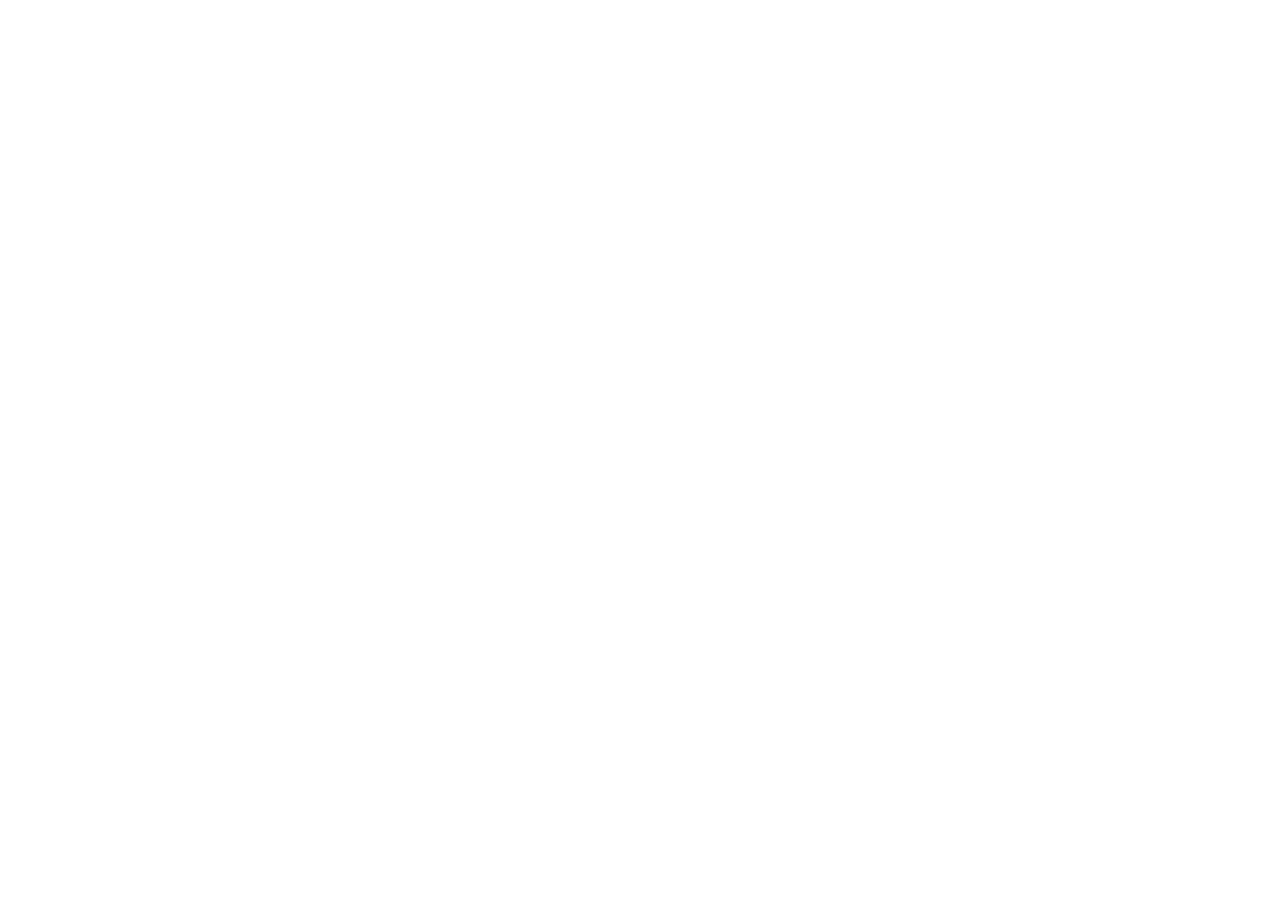
==== src/index.html @ 384bf2d2 "Initial Commit" ====
<!DOCTYPE html>
<html lang="en">
<head>
    <meta charset="UTF-8">
    <meta name="viewport" content="width=device-width, initial-scale=1.0">
    <title>AFGDL | Astral Finish Guadalajara</title>
</head>
<body>
    
</body>
</html>
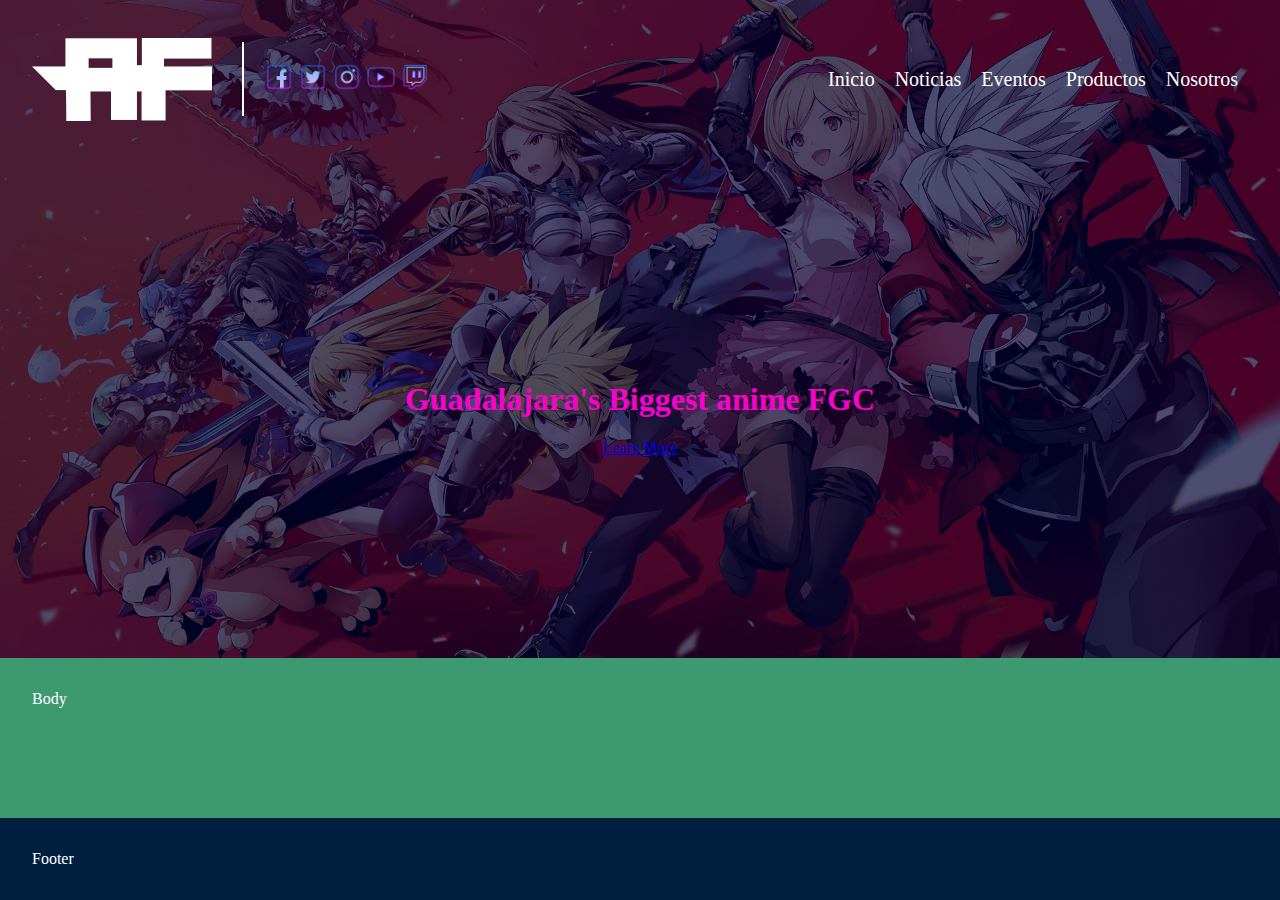
==== commit cb03b89e: "WIP: main-banner" ====
--- a/src/index.html
+++ b/src/index.html
@@ -4,8 +4,43 @@
     <meta charset="UTF-8">
     <meta name="viewport" content="width=device-width, initial-scale=1.0">
     <title>AFGDL | Astral Finish Guadalajara</title>
+    <link rel="stylesheet" href="css/normalize.css">
+    <link rel="stylesheet" href="css/main.css">
 </head>
-<body>
-    
+<body style="background-color: aqua">
+    <header>
+      <div class="main-banner bg-fade">
+        <nav class="navbar">
+          <div class="branding">
+            <img src="img/AF-logo.png" alt="AFGDL Logo">
+            <div class="social">
+              <img class="icon" src="img/icons8-facebook-64.png" alt="facebook icon">
+              <img class="icon" src="img/icons8-twitter-squared-64.png" alt="twitter icon">
+              <img class="icon" src="img/icons8-instagram-64.png" alt="instagram icon">
+              <img class="icon" src="img/icons8-play-button-64.png" alt="youtube icon">
+              <img class="icon" src="img/icons8-twitch-64.png" alt="twitch icon">
+            </div>
+          </div>
+          <ul class="menu">
+            <li>Inicio</li>
+            <li>Noticias</li>
+            <li>Eventos</li>
+            <li>Productos</li>
+            <li>Nosotros</li>
+          </ul>
+        </nav>
+        <div class="landing-banner">
+          <h1>Guadalajara's Biggest anime FGC</h1>
+          <a href="#">Learn More</a>
+        </div>
+      </div>
+
+    </header>
+    <main>
+      Body
+    </main>
+    <footer>
+      Footer
+    </footer>
 </body>
 </html>--- a/src/css/main.css
+++ b/src/css/main.css
@@ -0,0 +1,81 @@
+* {
+  box-sizing: border-box;
+}
+
+html {
+  height: 100%;
+}
+
+body {
+  min-height: 100%;
+  display: flex;
+  flex-direction: column;
+}
+
+main, footer {
+  color: white;
+  padding: 2rem;
+}
+
+header {
+  background-image: url("../img/main_jp.jpg");
+  background-position: center;
+  background-size: cover;
+}
+
+main {
+  background-color: #3D9970;
+  display: flex;
+  flex: 1 0 auto;
+}
+
+footer {
+  background-color: #001F3F;
+}
+
+.bg-fade {
+  background-color: rgba(1, 1, 51, 0.7);
+}
+
+.navbar {
+  display: flex;
+  padding: 2rem;
+  color: white;
+}
+.navbar .branding {
+  display: flex;
+  align-items: center;
+}
+.navbar .branding .social {
+  border-left: 2px solid white;
+  padding: 20px;
+  margin: 10px 30px;
+}
+.navbar .branding .social .icon {
+  width: 30px;
+  height: 30px;
+}
+.navbar .menu {
+  list-style: none;
+  padding-inline-start: 0;
+  display: flex;
+  align-items: center;
+  margin-left: auto;
+}
+.navbar .menu li {
+  margin: 0 10px;
+  font-size: 20px;
+}
+
+.landing-banner {
+  display: flex;
+  flex-direction: column;
+  justify-content: center;
+  align-items: center;
+  height: 500px;
+}
+.landing-banner h1 {
+  color: #F702CB;
+}
+
+/*# sourceMappingURL=main.css.map */
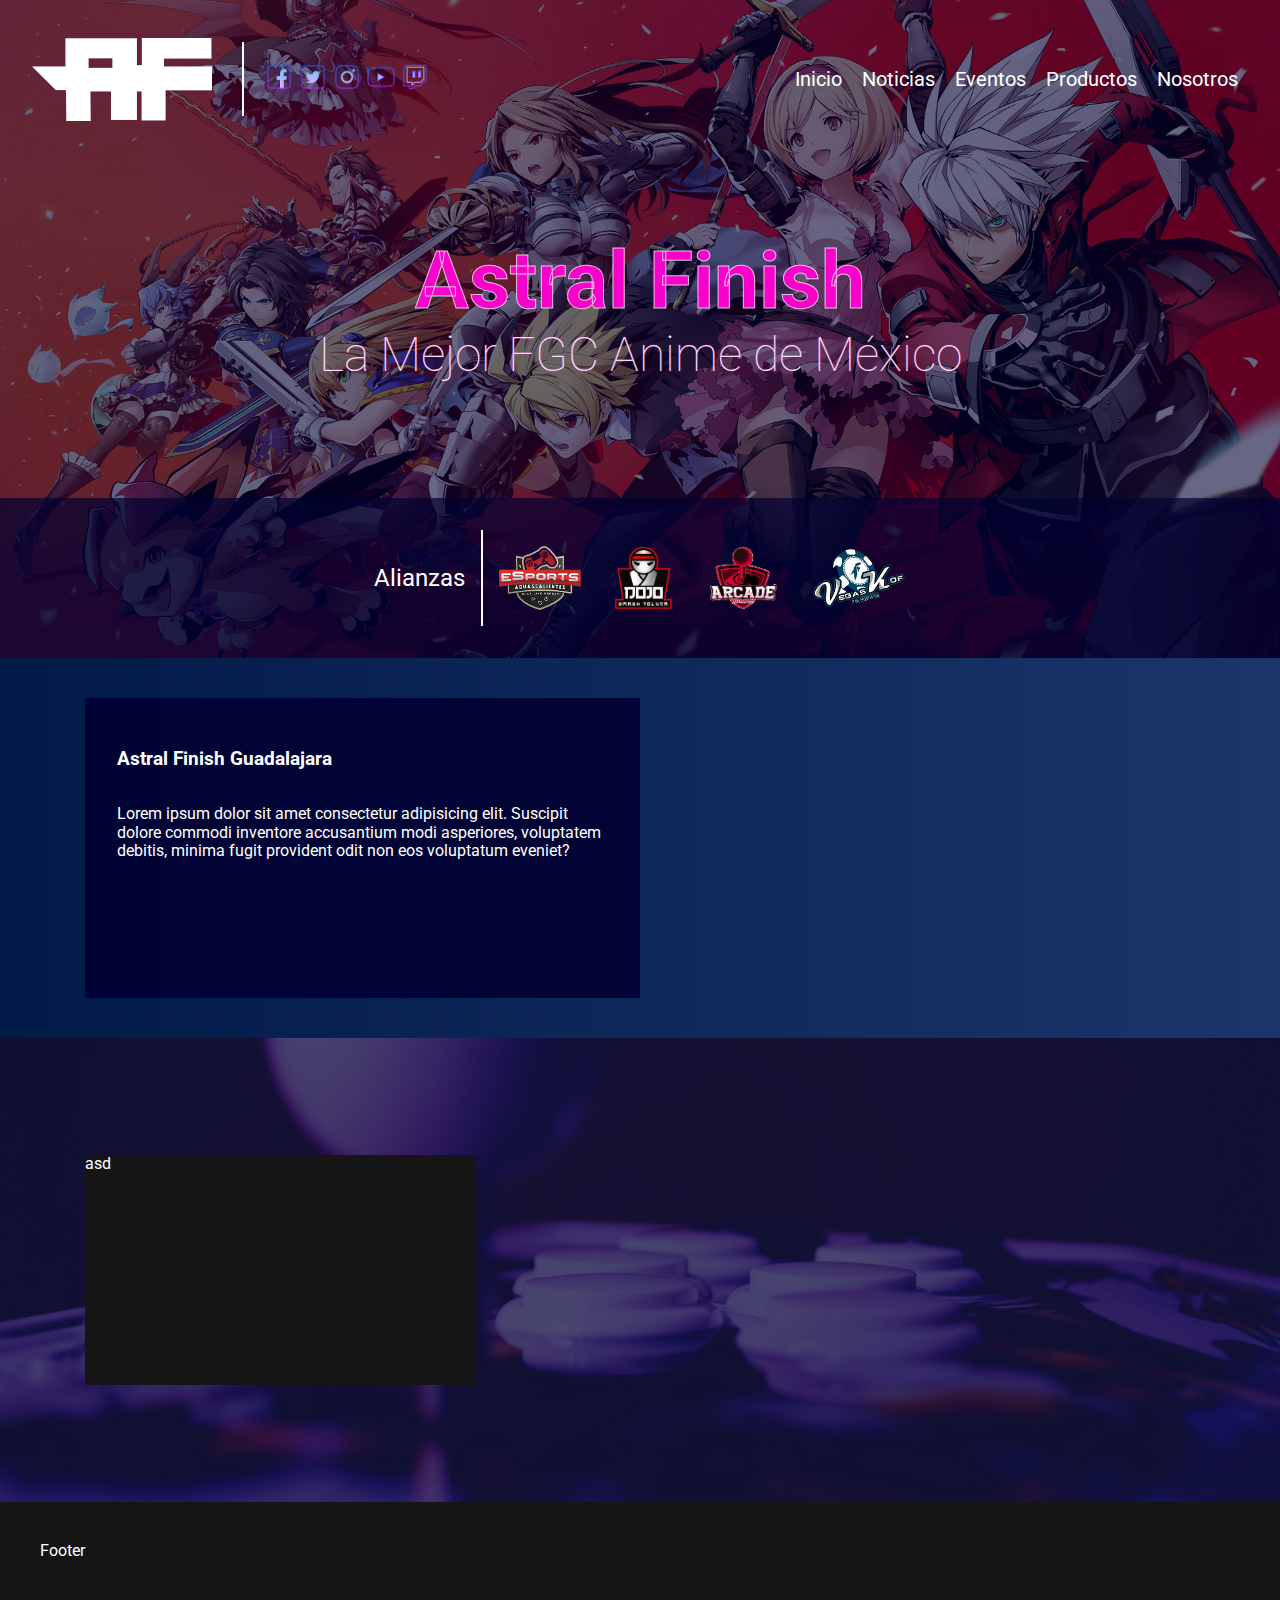
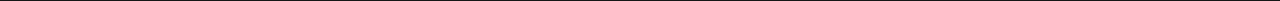
==== commit e37f30b7: "se cambio contenido de header y se añadieron secciones about y team" ====
--- a/src/index.html
+++ b/src/index.html
@@ -6,6 +6,8 @@
     <title>AFGDL | Astral Finish Guadalajara</title>
     <link rel="stylesheet" href="css/normalize.css">
     <link rel="stylesheet" href="css/main.css">
+    <link rel="preconnect" href="https://fonts.gstatic.com">
+    <link href="https://fonts.googleapis.com/css2?family=Roboto:ital,wght@0,100;0,300;0,400;0,500;0,700;0,900;1,100;1,300;1,400;1,500;1,700;1,900&display=swap" rel="stylesheet">
 </head>
 <body style="background-color: aqua">
     <header>
@@ -14,7 +16,7 @@
           <div class="branding">
             <img src="img/AF-logo.png" alt="AFGDL Logo">
             <div class="social">
-              <img class="icon" src="img/icons8-facebook-64.png" alt="facebook icon">
+              <a href="https://www.facebook.com/AF-GDL-1067939590061436" target="_blank"><img class="icon" src="img/icons8-facebook-64.png" alt="facebook icon"></a>
               <img class="icon" src="img/icons8-twitter-squared-64.png" alt="twitter icon">
               <img class="icon" src="img/icons8-instagram-64.png" alt="instagram icon">
               <img class="icon" src="img/icons8-play-button-64.png" alt="youtube icon">
@@ -30,14 +32,40 @@
           </ul>
         </nav>
         <div class="landing-banner">
-          <h1>Guadalajara's Biggest anime FGC</h1>
-          <a href="#">Learn More</a>
+
+          <h1>Astral Finish</h1>
+          <h2>La Mejor FGC Anime de México</h2>
+          <div class="af-alliances">
+            <span>Alianzas</span>
+            <div class="alliances-list">
+              <img src="img/alianzas/e-sports-aguascalientes.png" alt="e-sports aguascalientes logo">
+              <img src="img/alianzas/dojo-smash-toluca.png" alt="dojo smash toluca logo">
+              <img src="img/alianzas/arcade-rumble-logo.png" alt="arcade rumble logo">
+              <img src="img/alianzas/vegas-kof-logo.png" alt="vegas kof logo">
+            </div>
+          </div>
         </div>
       </div>
-
     </header>
     <main>
-      Body
+      <section id="about">
+        <div class="container">
+          <div class="dark-fade">
+            <h3>Astral Finish Guadalajara</h3>
+            <p>Lorem ipsum dolor sit amet consectetur adipisicing elit. Suscipit dolore commodi inventore accusantium modi asperiores, voluptatem debitis, minima fugit provident odit non eos voluptatum eveniet?</p>
+          </div>
+          <div class="background"></div>
+        </div>
+      </section>
+      <section id="team">
+        <div class="team-container">
+          <div class="container team-cards-container">
+            <div class="team-card">
+              asd
+            </div>
+          </div>
+        </div>
+      </section>
     </main>
     <footer>
       Footer
--- a/src/css/main.css
+++ b/src/css/main.css
@@ -1,9 +1,11 @@
 * {
   box-sizing: border-box;
+  font-family: 'Roboto', sans-serif;
 }
 
 html {
   height: 100%;
+  color: white;
 }
 
 body {
@@ -12,9 +14,8 @@
   flex-direction: column;
 }
 
-main, footer {
-  color: white;
-  padding: 2rem;
+section, footer {
+  padding: 2.5rem;
 }
 
 header {
@@ -24,8 +25,8 @@
 }
 
 main {
-  background-color: #3D9970;
-  display: flex;
+  display: flex;
+  flex-direction: column;
   flex: 1 0 auto;
 }
 
@@ -34,7 +35,11 @@
 }
 
 .bg-fade {
-  background-color: rgba(1, 1, 51, 0.7);
+  background-color: rgba(1, 1, 51, 0.6);
+}
+
+.dark-fade {
+  background-color: rgba(1, 1, 51, 0.9);
 }
 
 .navbar {
@@ -42,19 +47,23 @@
   padding: 2rem;
   color: white;
 }
+
 .navbar .branding {
   display: flex;
   align-items: center;
 }
+
 .navbar .branding .social {
   border-left: 2px solid white;
   padding: 20px;
   margin: 10px 30px;
 }
+
 .navbar .branding .social .icon {
   width: 30px;
   height: 30px;
 }
+
 .navbar .menu {
   list-style: none;
   padding-inline-start: 0;
@@ -62,11 +71,13 @@
   align-items: center;
   margin-left: auto;
 }
+
 .navbar .menu li {
   margin: 0 10px;
   font-size: 20px;
 }
 
+/* Landing Banner */
 .landing-banner {
   display: flex;
   flex-direction: column;
@@ -74,8 +85,191 @@
   align-items: center;
   height: 500px;
 }
+
 .landing-banner h1 {
+  margin-top: auto;
+  margin-bottom: 0;
   color: #F702CB;
-}
-
-/*# sourceMappingURL=main.css.map */
+  font-size: 5rem;
+  -webkit-text-fill-color: #F702CB;
+  /* Will override color (regardless of order) */
+  -webkit-text-stroke-width: 1px;
+  -webkit-text-stroke-color: rgba(255, 255, 255, 0.7);
+}
+
+.landing-banner h2 {
+  margin-top: 0;
+  font-size: 3rem;
+  font-weight: 100;
+  color: white;
+  -webkit-text-fill-color: #ffffff;
+  /* Will override color (regardless of order) */
+  -webkit-text-stroke-width: 1px;
+  -webkit-text-stroke-color: rgba(247, 2, 203, 0.2);
+}
+
+.landing-banner .af-alliances {
+  display: flex;
+  justify-content: center;
+  align-items: center;
+  min-height: 150px;
+  width: 100%;
+  background-color: rgba(1, 1, 51, 0.7);
+  margin-top: auto;
+  color: #FFFFFF;
+  font-size: 1.5rem;
+  padding: 2rem;
+}
+
+.landing-banner .af-alliances span {
+  margin: 1rem;
+}
+
+.landing-banner .af-alliances .alliances-list {
+  display: flex;
+  align-items: center;
+  justify-content: center;
+  flex-wrap: wrap;
+  border-left: 2px solid white;
+  height: 100%;
+}
+
+.landing-banner .af-alliances .alliances-list img {
+  height: 64px;
+  margin: 1rem;
+}
+
+/* Buttons */
+.btn {
+  min-width: 200px;
+  width: 100%;
+  max-width: 380px;
+  border-radius: 15px;
+  text-decoration: none;
+  padding: 1rem;
+  text-align: center;
+}
+
+.af-color {
+  color: #FFFFFF;
+  background: linear-gradient(180deg, #1c6cff 0%, #f702cb 100%);
+}
+
+/* About us */
+main {
+  background: linear-gradient(90deg, rgba(1, 1, 51, 0.9025) 0%, rgba(29, 43, 100, 0.95) 100%);
+}
+
+main #about {
+  width: 100%;
+}
+
+main #about .container {
+  display: flex;
+}
+
+main #about .container div {
+  display: flex;
+  flex-direction: column;
+  padding: 2rem;
+  width: 50%;
+  min-height: 300px;
+  max-height: 600px;
+}
+
+main #about .container div:last-child {
+  background-image: url("http://placehold.it/300x300");
+  background-size: cover;
+  background-position: center;
+}
+
+main #team {
+  width: 100%;
+  background-image: url("../img/pexels-george-becker-374914.jpg");
+  background-size: cover;
+  background-position: center;
+  min-height: 400px;
+  padding: 0;
+}
+
+main #team .team-container {
+  padding: 2rem;
+  width: 100%;
+  min-height: 400px;
+  background-color: rgba(1, 1, 51, 0.7);
+}
+
+main #team .team-container .team-cards-container {
+  display: flex;
+  align-items: center;
+  flex-wrap: wrap;
+  min-height: 400px;
+  /*
+        .team-card-bg {
+          max-width: 430px;
+          min-height: 250px;
+          width: 100%;
+          background-color: rgba($color: #232141, $alpha: 1);
+          .af-bg-logo{
+            max-width: 430px;
+            min-height: 250px;
+            width: 100%;
+            background-image: url('../img/AF-logo.png');
+            background-position: right bottom;
+            background-size: 180px 83px;
+            background-repeat: no-repeat;
+          }
+        }
+        */
+}
+
+main #team .team-container .team-cards-container .team-card {
+  display: grid;
+  grid-template-rows: 20px 75px 75px 40px 20px;
+  grid-template-columns: 20px 150px 20px 180px 20px;
+  background-color: #151515;
+  min-width: 390px;
+  min-height: 230px;
+}
+
+footer {
+  background-color: #151515;
+}
+
+.container,
+.container-fluid,
+.container-sm,
+.container-md,
+.container-lg,
+.container-xl {
+  width: 100%;
+  padding-right: 15px;
+  padding-left: 15px;
+  margin-right: auto;
+  margin-left: auto;
+}
+
+@media (min-width: 576px) {
+  .container, .container-sm {
+    max-width: 540px;
+  }
+}
+
+@media (min-width: 768px) {
+  .container, .container-sm, .container-md {
+    max-width: 720px;
+  }
+}
+
+@media (min-width: 992px) {
+  .container, .container-sm, .container-md, .container-lg {
+    max-width: 960px;
+  }
+}
+
+@media (min-width: 1200px) {
+  .container, .container-sm, .container-md, .container-lg, .container-xl {
+    max-width: 1140px;
+  }
+}
+/*# sourceMappingURL=main.css.map */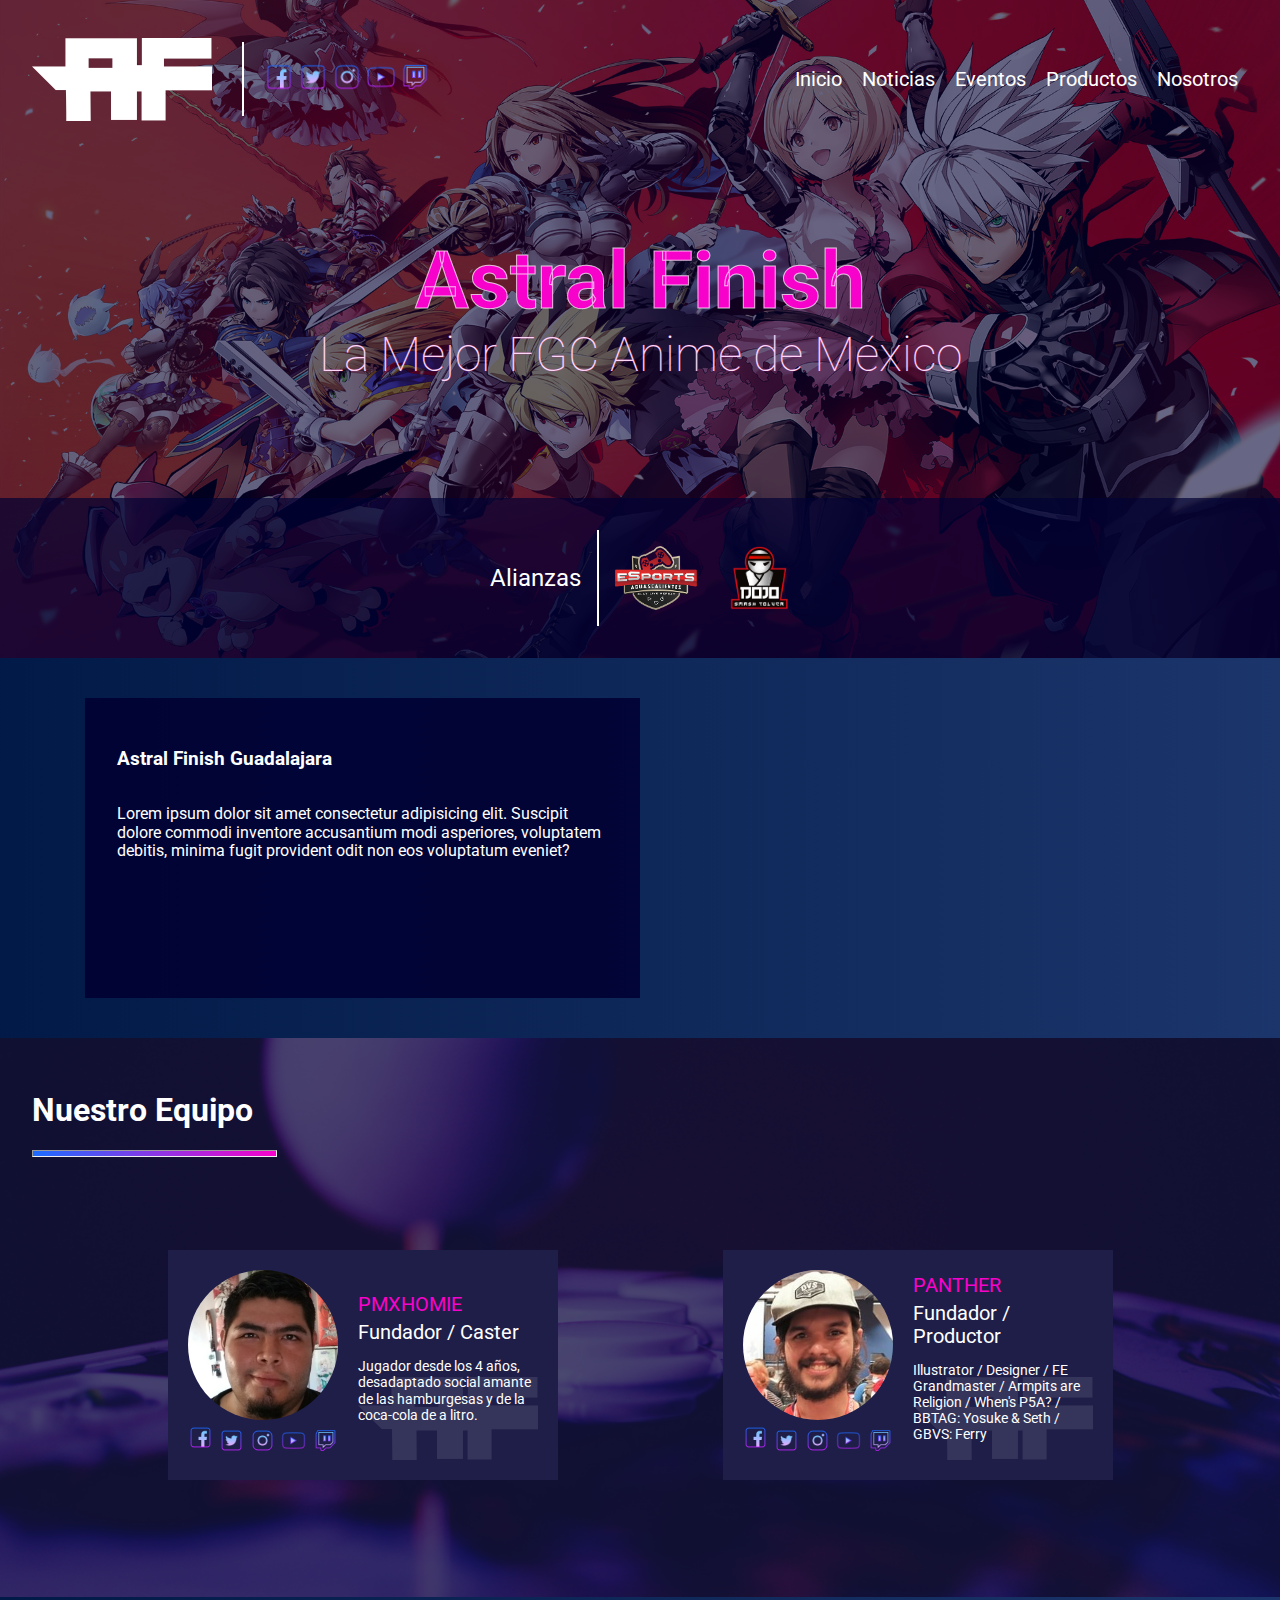
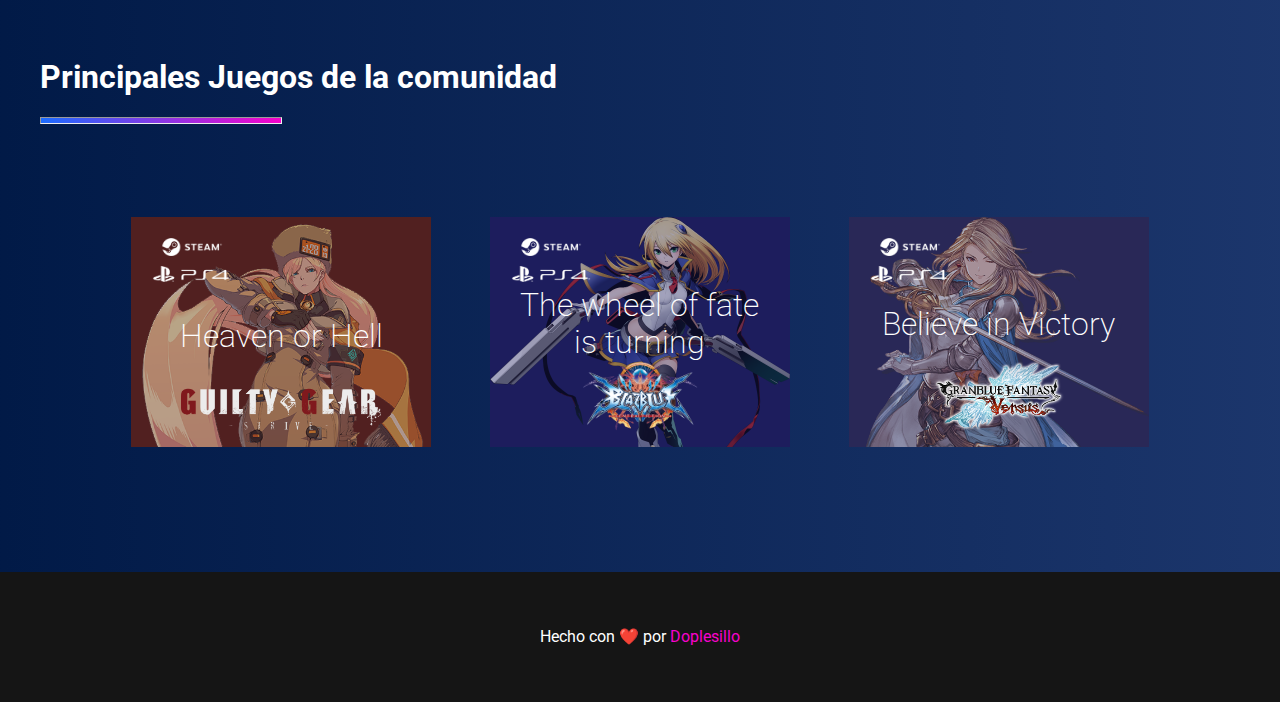
==== commit 8b2f5c61: "se agrego seccion games, y footer" ====
--- a/src/index.html
+++ b/src/index.html
@@ -3,6 +3,7 @@
 <head>
     <meta charset="UTF-8">
     <meta name="viewport" content="width=device-width, initial-scale=1.0">
+    <link rel="icon" type="image/png" href="favicon.png">
     <title>AFGDL | Astral Finish Guadalajara</title>
     <link rel="stylesheet" href="css/normalize.css">
     <link rel="stylesheet" href="css/main.css">
@@ -16,11 +17,11 @@
           <div class="branding">
             <img src="img/AF-logo.png" alt="AFGDL Logo">
             <div class="social">
-              <a href="https://www.facebook.com/AF-GDL-1067939590061436" target="_blank"><img class="icon" src="img/icons8-facebook-64.png" alt="facebook icon"></a>
-              <img class="icon" src="img/icons8-twitter-squared-64.png" alt="twitter icon">
-              <img class="icon" src="img/icons8-instagram-64.png" alt="instagram icon">
-              <img class="icon" src="img/icons8-play-button-64.png" alt="youtube icon">
-              <img class="icon" src="img/icons8-twitch-64.png" alt="twitch icon">
+              <a href="https://www.facebook.com/AF-GDL-1067939590061436" target="_blank"><img class="icon" src="img/icons/icons8-facebook-64.png" alt="facebook icon"></a>
+              <img class="icon" src="img/icons/icons8-twitter-squared-64.png" alt="twitter icon">
+              <img class="icon" src="img/icons/icons8-instagram-64.png" alt="instagram icon">
+              <img class="icon" src="img/icons/icons8-play-button-64.png" alt="youtube icon">
+              <img class="icon" src="img/icons/icons8-twitch-64.png" alt="twitch icon">
             </div>
           </div>
           <ul class="menu">
@@ -40,8 +41,6 @@
             <div class="alliances-list">
               <img src="img/alianzas/e-sports-aguascalientes.png" alt="e-sports aguascalientes logo">
               <img src="img/alianzas/dojo-smash-toluca.png" alt="dojo smash toluca logo">
-              <img src="img/alianzas/arcade-rumble-logo.png" alt="arcade rumble logo">
-              <img src="img/alianzas/vegas-kof-logo.png" alt="vegas kof logo">
             </div>
           </div>
         </div>
@@ -59,16 +58,77 @@
       </section>
       <section id="team">
         <div class="team-container">
+          <h1>Nuestro Equipo</h1>
+          <hr>
           <div class="container team-cards-container">
             <div class="team-card">
-              asd
+              <img class="team-logo" src="img/AF-logo.png" alt="AFGDL Logo">
+              <img class="team-photo" src="img/team/homie.jpg" alt="PMXHOMIE photo">
+              <div class="team-social">
+                <a href="https://www.facebook.com/AF-GDL-1067939590061436" target="_blank"><img class="icon" src="img/icons/icons8-facebook-64.png" alt="facebook icon"></a>
+                <img class="icon" src="img/icons/icons8-twitter-squared-64.png" alt="twitter icon">
+                <img class="icon" src="img/icons/icons8-instagram-64.png" alt="instagram icon">
+                <img class="icon" src="img/icons/icons8-play-button-64.png" alt="youtube icon">
+                <img class="icon" src="img/icons/icons8-twitch-64.png" alt="twitch icon">
+              </div>
+              <div class="team-description">
+                <span class="nombre">PMXHOMIE</span>
+                <span>Fundador / Caster</span>
+                <p>Jugador desde los 4 años, desadaptado social amante de las hamburgesas y de la coca-cola de a litro.</p>
+              </div>
+            </div>
+            <div class="team-card">
+              <img class="team-logo" src="img/AF-logo.png" alt="AFGDL Logo">
+              <img class="team-photo" src="img/team/david_ortega_rostro.jpg" alt="PANTHER photo">
+              <div class="team-social">
+                <a href="https://www.facebook.com/AF-GDL-1067939590061436" target="_blank"><img class="icon" src="img/icons/icons8-facebook-64.png" alt="facebook icon"></a>
+                <img class="icon" src="img/icons/icons8-twitter-squared-64.png" alt="twitter icon">
+                <img class="icon" src="img/icons/icons8-instagram-64.png" alt="instagram icon">
+                <img class="icon" src="img/icons/icons8-play-button-64.png" alt="youtube icon">
+                <img class="icon" src="img/icons/icons8-twitch-64.png" alt="twitch icon">
+              </div>
+              <div class="team-description">
+                <span class="nombre">PANTHER</span>
+                <span>Fundador / Productor</span>
+                <p>Illustrator / Designer / FE Grandmaster /  Armpits are Religion / When's P5A? / BBTAG: Yosuke & Seth / GBVS: Ferry</p>
+              </div>
             </div>
           </div>
         </div>
       </section>
+      <section id="games">
+      <h1>Principales Juegos de la comunidad</h1>
+      <hr>
+      <div class="container games-container">
+        <div class="game guilty-bg-color">
+          <div class="guilty">
+            <img class="console-icon" src="img/logos/steam_logo.png" alt="steam logo">
+            <img class="console-icon" src="img/logos/ps4.png" alt="ps4 logo">
+            <span class="frase">Heaven or Hell</span>
+            <img class="guilty-logo" src="img/games/strive-blanco.png" alt="">
+          </div>
+        </div>
+        <div class="game blazblue-bg-color">
+          <div class="blazblue">
+            <img class="console-icon" src="img/logos/steam_logo.png" alt="steam logo">
+            <img class="console-icon" src="img/logos/ps4.png" alt="ps4 logo">
+            <span class="frase">The wheel of fate is turning</span>
+            <img class="blazblue-logo" src="img/games/BlazBlue_Centralfiction_(Logo).png" alt="blazblue logo">
+          </div>
+        </div>
+        <div class="game granblu-bg-color">
+          <div class="granblu">
+            <img class="console-icon" src="img/logos/steam_logo.png" alt="steam logo">
+            <img class="console-icon" src="img/logos/ps4.png" alt="ps4 logo">
+            <span class="frase">Believe in Victory</span>
+            <img class="granblu-logo" src="img/games/Granblue_Fantasy_Versus_logo.png" alt="blazblue logo">
+          </div>
+        </div>
+      </div>
+    </section>
     </main>
     <footer>
-      Footer
+      <p>Hecho con ❤️ por <a href="https://github.com/Doplesillo"> Doplesillo </a></p>
     </footer>
 </body>
 </html>--- a/src/css/main.css
+++ b/src/css/main.css
@@ -32,6 +32,23 @@
 
 footer {
   background-color: #001F3F;
+  text-align: center;
+}
+
+a {
+  color: #f702cb;
+  text-decoration: none;
+}
+
+hr {
+  background: linear-gradient(to right, #1c6cff, #f702cb);
+  height: 5px;
+  margin-bottom: .5rem;
+  margin-top: .5rem;
+  margin-right: auto;
+  margin-left: 0;
+  color: transparent;
+  width: 50%;
 }
 
 .bg-fade {
@@ -202,34 +219,160 @@
 main #team .team-container .team-cards-container {
   display: flex;
   align-items: center;
+  justify-content: space-around;
   flex-wrap: wrap;
   min-height: 400px;
-  /*
-        .team-card-bg {
-          max-width: 430px;
-          min-height: 250px;
-          width: 100%;
-          background-color: rgba($color: #232141, $alpha: 1);
-          .af-bg-logo{
-            max-width: 430px;
-            min-height: 250px;
-            width: 100%;
-            background-image: url('../img/AF-logo.png');
-            background-position: right bottom;
-            background-size: 180px 83px;
-            background-repeat: no-repeat;
-          }
-        }
-        */
 }
 
 main #team .team-container .team-cards-container .team-card {
   display: grid;
   grid-template-rows: 20px 75px 75px 40px 20px;
   grid-template-columns: 20px 150px 20px 180px 20px;
-  background-color: #151515;
+  background-color: #1e1e48;
   min-width: 390px;
   min-height: 230px;
+  margin: 15px;
+}
+
+main #team .team-container .team-cards-container .team-card .team-logo {
+  grid-column: 4/5;
+  grid-row: 3/5;
+  margin-top: auto;
+  opacity: .1;
+}
+
+main #team .team-container .team-cards-container .team-card .team-photo {
+  grid-column: 2/3;
+  grid-row: 2/4;
+  border-radius: 50%;
+  width: 150px;
+  height: 150px;
+  object-fit: cover;
+  object-position: center;
+}
+
+main #team .team-container .team-cards-container .team-card .team-social {
+  grid-column: 2/3;
+  grid-row: 4/5;
+  display: flex;
+  justify-content: space-between;
+  align-items: center;
+}
+
+main #team .team-container .team-cards-container .team-card .team-social .icon {
+  height: 25px;
+  height: 25px;
+}
+
+main #team .team-container .team-cards-container .team-card .team-description {
+  grid-column: 4/5;
+  grid-row: 2/5;
+  display: flex;
+  flex-direction: column;
+  justify-content: center;
+  font-size: 20px;
+}
+
+main #team .team-container .team-cards-container .team-card .team-description .nombre {
+  margin-bottom: 5px;
+  color: #f702cb;
+}
+
+main #team .team-container .team-cards-container .team-card .team-description p {
+  font-size: 14px;
+  font-weight: 400;
+}
+
+main #games .games-container {
+  width: 100%;
+  min-height: 400px;
+  padding: 2rem;
+  display: flex;
+  justify-content: space-around;
+  align-items: center;
+  flex-wrap: wrap;
+}
+
+main #games .games-container .game {
+  width: 300px;
+  height: 230px;
+  margin: 15px;
+}
+
+main #games .games-container .game .guilty {
+  width: 300px;
+  height: 230px;
+  display: flex;
+  padding: 1rem;
+  flex-direction: column;
+  align-items: center;
+  background-image: url("../img/games/Millia_Guilty_Gear_Strive_60_opacity.png");
+  background-size: cover;
+  background-position: top;
+}
+
+main #games .games-container .game .guilty .guilty-logo {
+  width: 200px;
+  margin-top: auto;
+}
+
+main #games .games-container .game .blazblue {
+  width: 300px;
+  height: 230px;
+  display: flex;
+  padding: 1rem;
+  flex-direction: column;
+  align-items: center;
+  background-image: url("../img/games/noel_opacity_60.png");
+  background-size: cover;
+  background-position: top;
+}
+
+main #games .games-container .game .blazblue .blazblue-logo {
+  height: 70px;
+  margin-top: auto;
+}
+
+main #games .games-container .game .granblu {
+  width: 300px;
+  height: 230px;
+  display: flex;
+  padding: 1rem;
+  flex-direction: column;
+  align-items: center;
+  background-image: url("../img/games/Katalina_opacity_60.png");
+  background-size: cover;
+  background-position: top;
+}
+
+main #games .games-container .game .granblu .granblu-logo {
+  height: 70px;
+  margin-top: auto;
+}
+
+main #games .games-container .game .frase {
+  font-weight: 200;
+  font-size: 2rem;
+  margin-top: auto;
+  text-align: center;
+}
+
+main #games .games-container .game .console-icon {
+  width: 80px;
+  margin: 5px;
+  align-self: flex-start;
+}
+
+main #games .games-container .guilty-bg-color {
+  background-color: #512020;
+}
+
+main #games .games-container .blazblue-bg-color {
+  background-color: #1d1d5d;
+}
+
+main #games .games-container .granblu-bg-color {
+  background-color: #292857;
 }
 
 footer {
@@ -271,5 +414,8 @@
   .container, .container-sm, .container-md, .container-lg, .container-xl {
     max-width: 1140px;
   }
+  hr {
+    width: 20%;
+  }
 }
 /*# sourceMappingURL=main.css.map */